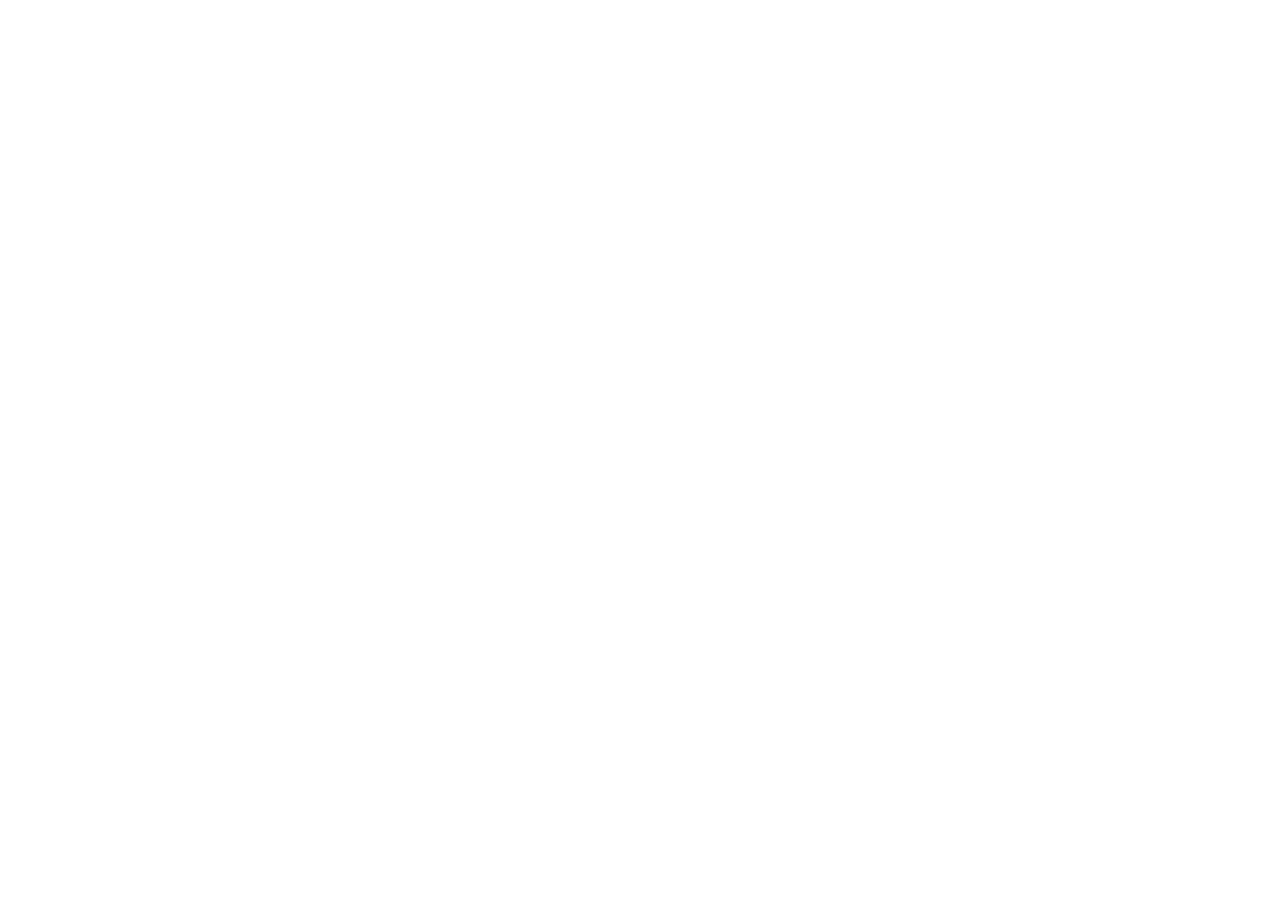
==== index.html @ 38b43a0a "atualizando projeto" ====
<!DOCTYPE html>
<html lang="pt-br">
<head>
    <meta charset="UTF-8">
    <meta name="viewport" content="width=device-width, initial-scale=1.0">
    <title>Projeto redes sociais</title>
    <link rel="shortcut icon" href="favicon.ico" type="image/x-icon">
</head>
<body>
    
</body>
</html>
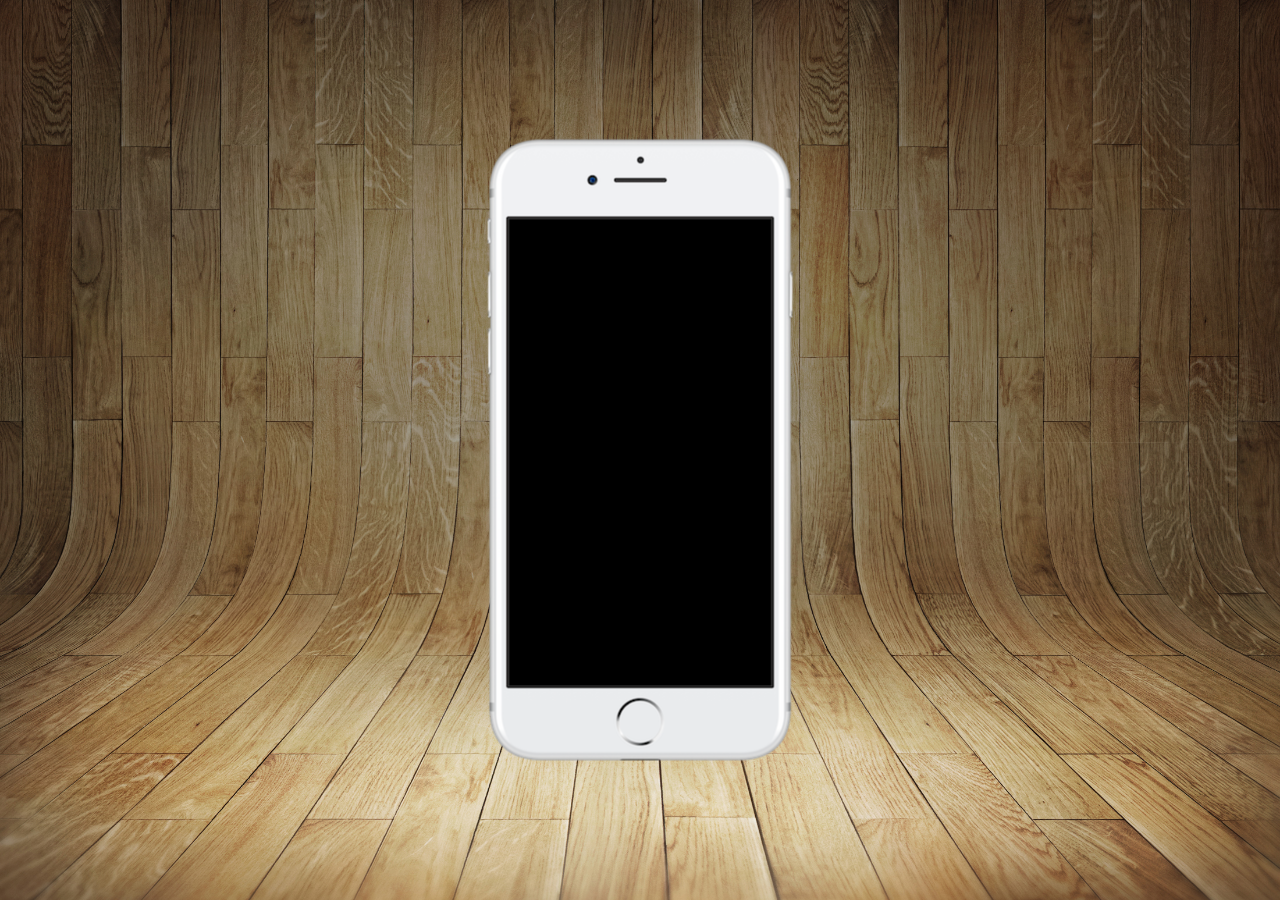
==== commit ed9f4ba7: "atualizando" ====
--- a/index.html
+++ b/index.html
@@ -4,9 +4,17 @@
     <meta charset="UTF-8">
     <meta name="viewport" content="width=device-width, initial-scale=1.0">
     <title>Projeto redes sociais</title>
+    <link rel="stylesheet" href="estilos/style.css">
     <link rel="shortcut icon" href="favicon.ico" type="image/x-icon">
 </head>
 <body>
-    
+   <main>
+     <section id="telefone">
+
+     </section>
+     <section id="redes-sociais">
+
+     </section>
+   </main>
 </body>
 </html>--- a/estilos/style.css
+++ b/estilos/style.css
@@ -0,0 +1,35 @@
+@charset "UTF-8";
+
+* {
+    margin: 0px;
+    padding: 0px;
+    font-family: Arial, Helvetica, sans-serif;
+}
+
+html,body {
+    height: 100vh;
+    width: 100vw;
+    background-color: black;
+}
+
+body {
+    background: url('../imagens/fundo-madeira.jpg') no-repeat top center;
+    background-size: cover;
+    background-attachment: fixed;
+}
+
+main {
+    height: 100vh;
+    position: relative;
+}
+
+#telefone {
+    position: absolute;
+    top: 50%;
+    left: 50%;
+    transform: translate(-50%, -50%);
+
+    height: 627px;
+    width: 311px;
+    background: url('../imagens/frame-iphone.png') no-repeat ;
+}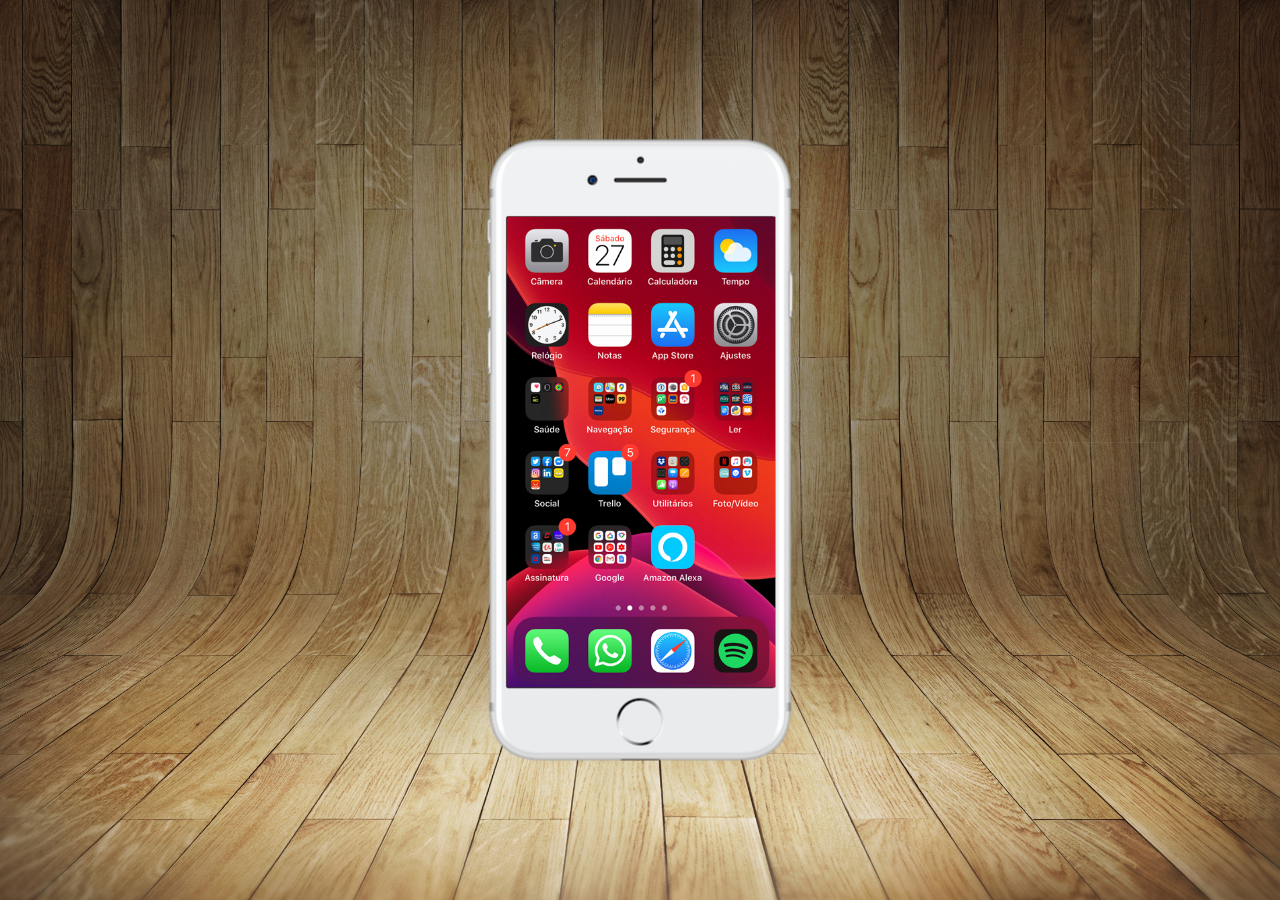
==== commit 1d49f61e: "atualizando - projeto-social" ====
--- a/index.html
+++ b/index.html
@@ -10,7 +10,7 @@
 <body>
    <main>
      <section id="telefone">
-
+       <iframe src="home.html" name="tela" id="tela" frameborder="0"></iframe>
      </section>
      <section id="redes-sociais">
 
--- a/estilos/style.css
+++ b/estilos/style.css
@@ -32,4 +32,12 @@
     height: 627px;
     width: 311px;
     background: url('../imagens/frame-iphone.png') no-repeat ;
+}
+
+#tela{
+    position: relative;
+    top: 80px;
+    left: 22px;
+    width: 269px;
+    height: 471px;
 }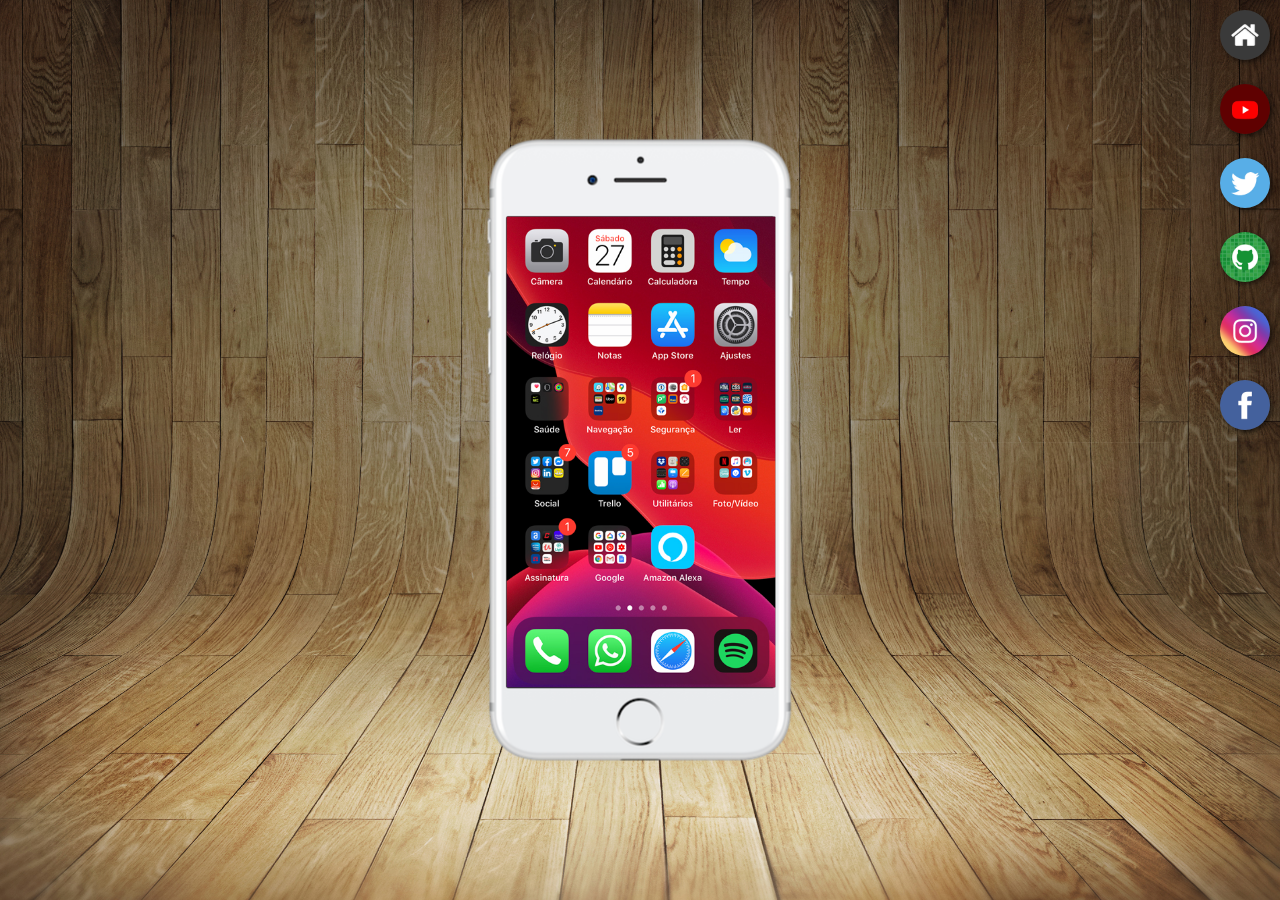
==== commit d894ce9d: "atualizando" ====
--- a/index.html
+++ b/index.html
@@ -10,10 +10,18 @@
 <body>
    <main>
      <section id="telefone">
-       <iframe src="home.html" name="tela" id="tela" frameborder="0"></iframe>
+       <iframe src="home.html" name="tela" id="tela" frameborder="0">
+         Seu navegador não é compatível.
+       </iframe>
      </section>
+
      <section id="redes-sociais">
-
+        <a href="#" target="tela"><img src="imagens/logo-home.jpg" alt="home"></a> <br>
+        <a href="#" target="tela"><img src="imagens/logo-youtube.jpg" alt="YouTube"></a> <br>
+        <a href="#" target="tela"><img src="imagens/logo-twitter.jpg" alt="Twitter"></a> <br>
+        <a href="#" target="tela"><img src="imagens/logo-github.jpg" alt="GitHub"></a> <br>
+        <a href="#" target="tela"><img src="imagens/logo-instagram.jpg" alt="Instagram"></a> <br>
+        <a href="#" target="tela"><img src="imagens/logo-facebook.jpg" alt="Facebook"></a>
      </section>
    </main>
 </body>
--- a/estilos/style.css
+++ b/estilos/style.css
@@ -40,4 +40,23 @@
     left: 22px;
     width: 269px;
     height: 471px;
+}
+
+#redes-sociais{
+    text-align: right;
+}
+
+#redes-sociais img {
+   width: 50px;
+   margin: 10px;
+   border-radius: 50%;
+   box-shadow: 2px 2px 5px rgba(0, 0, 0, 0.595);
+   box-sizing: border-box; /*..esse comando faz com que a borda fique dentro da caixa e, consequentemente, as imagens abaixo não se movem quando o mause passa na img acima delas..*/
+}
+
+#redes-sociais img:hover {
+    border: 2px solid rgba(255, 255, 255, 0.607);
+    transform: translate(-3px, -3px);
+    box-shadow: 5px 5px 10px rgba(0, 0, 0, 0.489);
+    transition: transform 0.5s, border 1s;
 }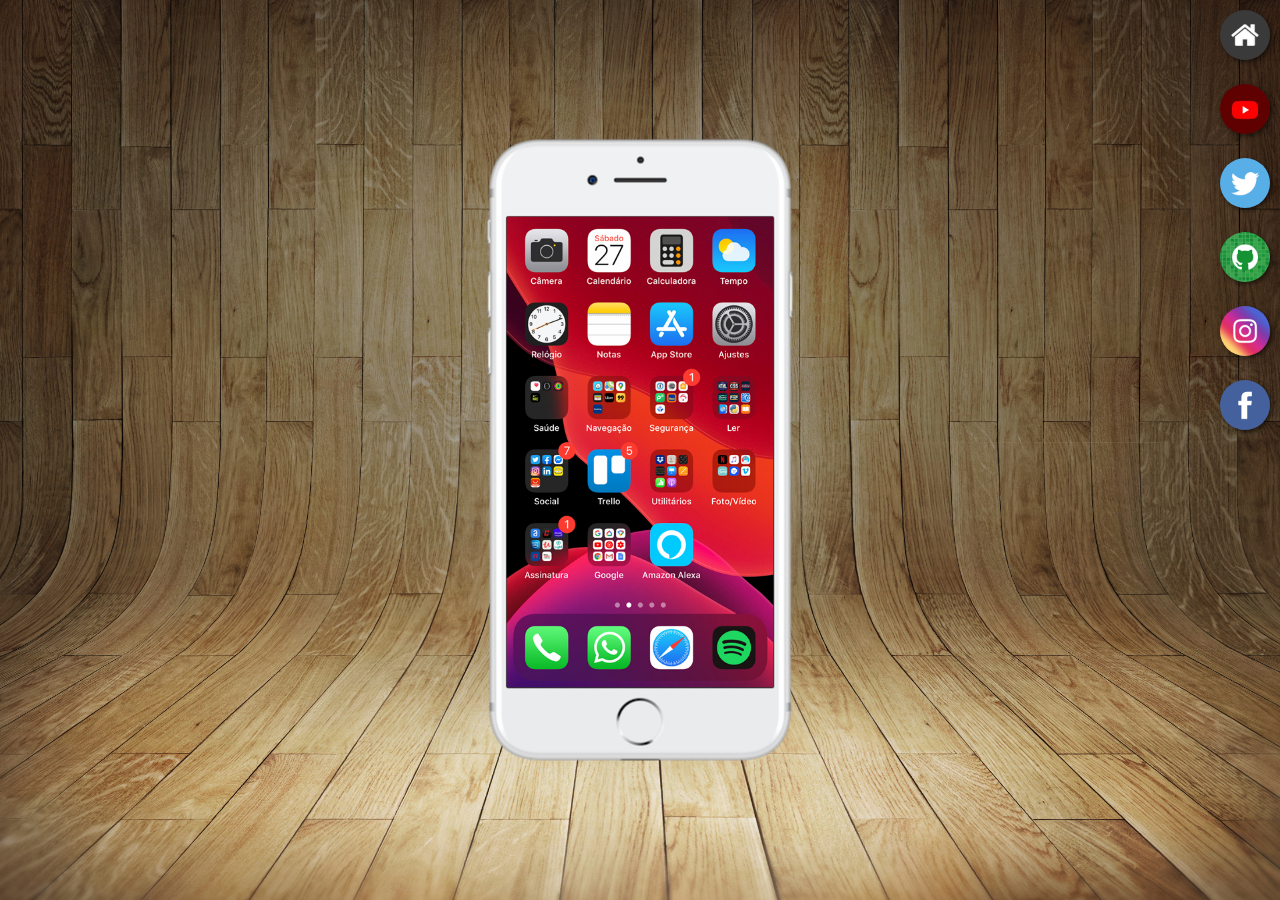
==== commit 4437e980: "atualizando o ex." ====
--- a/index.html
+++ b/index.html
@@ -16,12 +16,12 @@
      </section>
 
      <section id="redes-sociais">
-        <a href="#" target="tela"><img src="imagens/logo-home.jpg" alt="home"></a> <br>
-        <a href="#" target="tela"><img src="imagens/logo-youtube.jpg" alt="YouTube"></a> <br>
-        <a href="#" target="tela"><img src="imagens/logo-twitter.jpg" alt="Twitter"></a> <br>
-        <a href="#" target="tela"><img src="imagens/logo-github.jpg" alt="GitHub"></a> <br>
-        <a href="#" target="tela"><img src="imagens/logo-instagram.jpg" alt="Instagram"></a> <br>
-        <a href="#" target="tela"><img src="imagens/logo-facebook.jpg" alt="Facebook"></a>
+        <a href="home.html" target="tela"><img src="imagens/logo-home.jpg" alt="home"></a> <br>
+        <a href="youtube.html" target="tela"><img src="imagens/logo-youtube.jpg" alt="YouTube"></a> <br>
+        <a href="twitter.html" target="tela"><img src="imagens/logo-twitter.jpg" alt="Twitter"></a> <br>
+        <a href="github.html" target="tela"><img src="imagens/logo-github.jpg" alt="GitHub"></a> <br>
+        <a href="instagram.html" target="tela"><img src="imagens/logo-instagram.jpg" alt="Instagram"></a> <br>
+        <a href="facebook.html" target="tela"><img src="imagens/logo-facebook.jpg" alt="Facebook"></a>
      </section>
    </main>
 </body>
--- a/estilos/style.css
+++ b/estilos/style.css
@@ -38,7 +38,7 @@
     position: relative;
     top: 80px;
     left: 22px;
-    width: 269px;
+    width: 267px;
     height: 471px;
 }
 
@@ -58,5 +58,5 @@
     border: 2px solid rgba(255, 255, 255, 0.607);
     transform: translate(-3px, -3px);
     box-shadow: 5px 5px 10px rgba(0, 0, 0, 0.489);
-    transition: transform 0.5s, border 1s;
+    transition: transform 0.5s, border 1s; /*..comando p/ animação dos botões..*/
 }